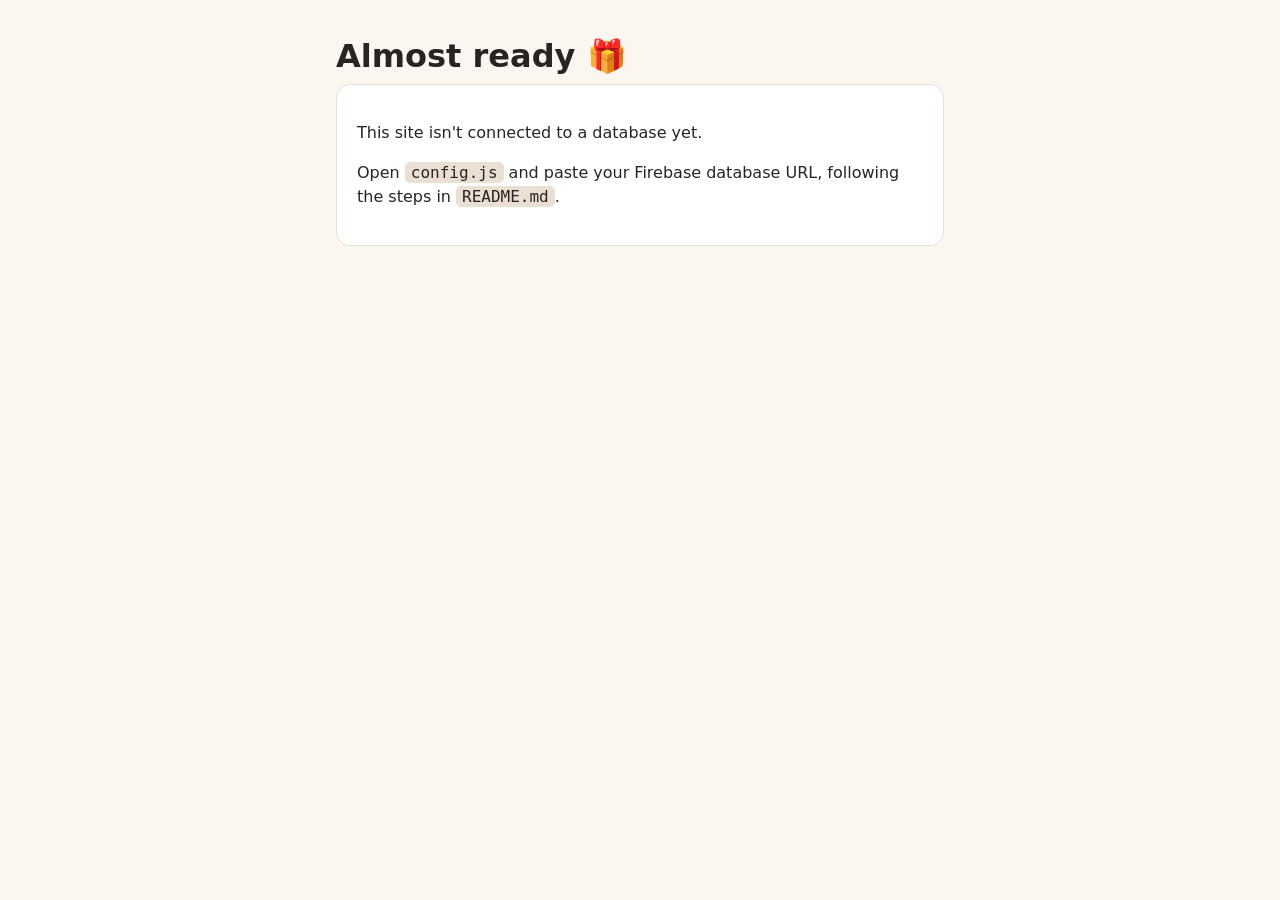
==== index.html @ a3098cd8 "Convert Secret Santa site to static GitHub Pages + Firebase Matches are encrypted per student, so on" ====
<!doctype html>
<html lang="en">
<head>
<meta charset="utf-8">
<meta name="viewport" content="width=device-width,initial-scale=1">
<title>Class Secret Santa</title>
<link rel="stylesheet" href="style.css">
</head>
<body>
<main>
<h1>🎁 Class Secret Santa</h1>
<p class="sub">Add your name and make up a password. Once your teacher pairs everyone up, come back and type the same name and password to see who you're buying for.</p>

<section class="card" id="joinCard">
  <h2>1. Add your name</h2>
  <form id="join">
    <label for="jn">Your name</label><input id="jn" autocomplete="off" required maxlength="40">
    <label for="jp">Make up a password (don't forget it!)</label><input id="jp" type="password" required>
    <button>Add me</button>
    <div class="msg" id="jm"></div>
  </form>
</section>

<section class="card">
  <h2>2. See who you got</h2>
  <form id="reveal">
    <label for="rn">Your name</label><input id="rn" autocomplete="off" required>
    <label for="rp">Your password</label><input id="rp" type="password" required>
    <button>Show my Secret Santa</button>
    <div class="msg" id="rm"></div>
  </form>
</section>

<section class="card">
  <h2>Who's in <span class="badge" id="count">0</span> <span class="badge" id="state"></span></h2>
  <ul class="names" id="names"></ul>
</section>
</main>
<script src="config.js"></script>
<script src="app.js"></script>
<script>
if (checkConfigured()) {
  const $ = (id) => document.getElementById(id);
  async function refresh() {
    try {
      const s = await getState();
      $("count").textContent = s.people.length;
      $("state").textContent = s.pairs ? "Paired ✔" : "Waiting for teacher";
      $("names").innerHTML = s.people.map((p) => "<li>" + esc(p.name) + "</li>").join("") || "<li>No one yet</li>";
      $("joinCard").style.display = s.pairs ? "none" : "";
    } catch (e) { $("state").textContent = "Can't reach database"; }
  }
  $("join").onsubmit = async (e) => {
    e.preventDefault();
    const btn = e.target.querySelector("button");
    busy(btn, true, "Adding…");
    try {
      const name = await joinSanta($("jn").value, $("jp").value);
      say($("jm"), "You're in, " + name + "! Remember your password.", true);
      $("jn").value = ""; $("jp").value = "";
      refresh();
    } catch (err) { say($("jm"), err.message); }
    busy(btn, false);
  };
  $("reveal").onsubmit = async (e) => {
    e.preventDefault();
    const btn = e.target.querySelector("button");
    busy(btn, true, "Checking…");
    try {
      const r = await revealSanta($("rn").value, $("rp").value);
      if (!r.giftee) say($("rm"), "Hi " + r.name + ", you're signed up! Not paired yet, so check back after your teacher presses Submit.", true);
      else {
        $("rm").className = "msg";
        $("rm").innerHTML = "Hi " + esc(r.name) + ", you are Secret Santa for:<div class='reveal'>🎅 " + esc(r.giftee) + "</div><small>Shh, keep it a secret!</small>";
      }
      $("rp").value = "";
    } catch (err) { say($("rm"), err.message); }
    busy(btn, false);
  };
  refresh();
  setInterval(refresh, 5000);
}
</script>
</body>
</html>
---- style.css ----
:root{--bg:#fbf6ef;--card:#fff;--ink:#2b2320;--muted:#7a6d66;--red:#c0392b;--red-d:#962d22;--green:#1e7a4c;--line:#eadfd3}
@media (prefers-color-scheme:dark){:root{--bg:#1a1514;--card:#251e1c;--ink:#f3ebe5;--muted:#b3a69e;--red:#e0574a;--red-d:#c0392b;--green:#4cc38a;--line:#3a2f2b}}
*{box-sizing:border-box}
body{margin:0;background:var(--bg);color:var(--ink);font:16px/1.5 system-ui,-apple-system,Segoe UI,Roboto,sans-serif}
main{max-width:640px;margin:0 auto;padding:32px 16px 64px}
h1{font-size:2rem;margin:0 0 4px}
.sub{color:var(--muted);margin:0 0 24px}
.card{background:var(--card);border:1px solid var(--line);border-radius:14px;padding:20px;margin-bottom:20px}
h2{font-size:1.15rem;margin:0 0 12px}
label{display:block;font-size:.9rem;color:var(--muted);margin:10px 0 4px}
input{width:100%;padding:11px 12px;font:inherit;border:1px solid var(--line);border-radius:9px;background:var(--bg);color:var(--ink)}
input:focus{outline:2px solid var(--red);outline-offset:1px}
button{margin-top:14px;padding:11px 18px;font:inherit;font-weight:600;border:0;border-radius:9px;background:var(--red);color:#fff;cursor:pointer}
button:hover{background:var(--red-d)}
button.big{width:100%;font-size:1.15rem;padding:16px}
button:disabled{opacity:.5;cursor:not-allowed}
.msg{margin-top:12px;min-height:1.5em;font-size:.95rem}
.err{color:var(--red)} .ok{color:var(--green)}
ul.names{list-style:none;padding:0;margin:0;display:flex;flex-wrap:wrap;gap:8px}
ul.names li{background:var(--bg);border:1px solid var(--line);border-radius:999px;padding:4px 12px;font-size:.95rem}
.reveal{font-size:1.6rem;font-weight:700;color:var(--green);margin:8px 0 0}
.badge{display:inline-block;font-size:.8rem;padding:2px 10px;border-radius:999px;background:var(--line);color:var(--muted);font-weight:500}
a{color:var(--red)}
code{background:var(--line);padding:1px 6px;border-radius:5px}
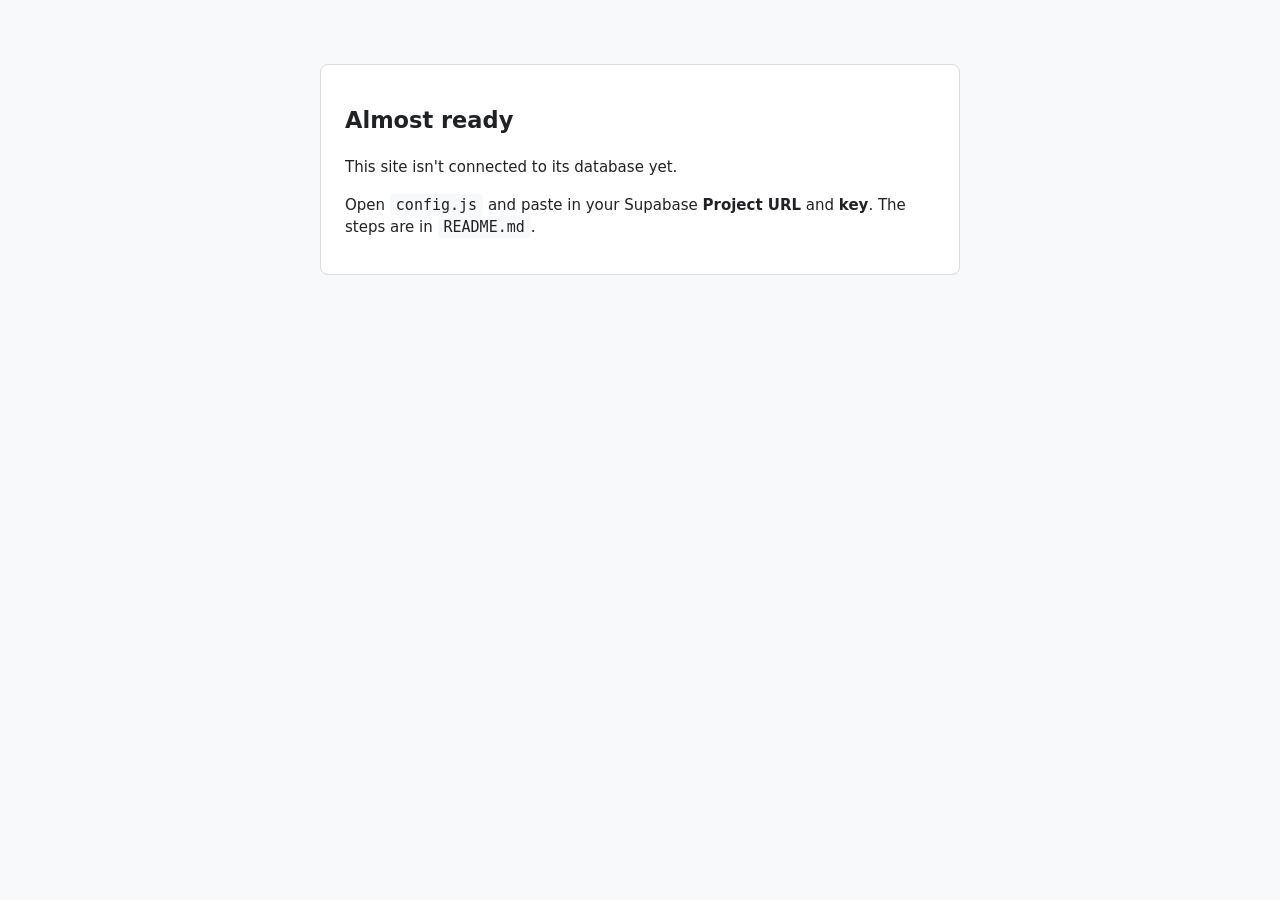
==== commit b784f9d5: "Replace Secret Santa with SISB 7A classroom announcements site Static site for GitHub Pages backed b" ====
--- a/index.html
+++ b/index.html
@@ -3,83 +3,25 @@
 <head>
 <meta charset="utf-8">
 <meta name="viewport" content="width=device-width,initial-scale=1">
-<title>Class Secret Santa</title>
+<title>SISB 7A Classroom</title>
+<link rel="icon" href="data:image/svg+xml,%3Csvg xmlns='http://www.w3.org/2000/svg' viewBox='0 0 32 32'%3E%3Crect width='32' height='32' rx='6' fill='%23188038'/%3E%3Ccircle cx='16' cy='12' r='5' fill='white'/%3E%3Cpath d='M6 27c1-6 5-9 10-9s9 3 10 9z' fill='white'/%3E%3C/svg%3E">
 <link rel="stylesheet" href="style.css">
 </head>
 <body>
-<main>
-<h1>🎁 Class Secret Santa</h1>
-<p class="sub">Add your name and make up a password. Once your teacher pairs everyone up, come back and type the same name and password to see who you're buying for.</p>
 
-<section class="card" id="joinCard">
-  <h2>1. Add your name</h2>
-  <form id="join">
-    <label for="jn">Your name</label><input id="jn" autocomplete="off" required maxlength="40">
-    <label for="jp">Make up a password (don't forget it!)</label><input id="jp" type="password" required>
-    <button>Add me</button>
-    <div class="msg" id="jm"></div>
-  </form>
-</section>
+<header class="topbar" id="topbar" hidden>
+  <div class="brand"><span class="logo" aria-hidden="true"></span><span id="brandName">Classroom</span></div>
+  <nav class="tabs" id="tabs"></nav>
+  <div class="me">
+    <span class="avatar" id="meAvatar"></span>
+    <span class="me-name" id="meName"></span>
+    <button class="text-btn" id="logout">Log out</button>
+  </div>
+</header>
 
-<section class="card">
-  <h2>2. See who you got</h2>
-  <form id="reveal">
-    <label for="rn">Your name</label><input id="rn" autocomplete="off" required>
-    <label for="rp">Your password</label><input id="rp" type="password" required>
-    <button>Show my Secret Santa</button>
-    <div class="msg" id="rm"></div>
-  </form>
-</section>
+<main id="app"><p class="loading">Loading…</p></main>
 
-<section class="card">
-  <h2>Who's in <span class="badge" id="count">0</span> <span class="badge" id="state"></span></h2>
-  <ul class="names" id="names"></ul>
-</section>
-</main>
 <script src="config.js"></script>
 <script src="app.js"></script>
-<script>
-if (checkConfigured()) {
-  const $ = (id) => document.getElementById(id);
-  async function refresh() {
-    try {
-      const s = await getState();
-      $("count").textContent = s.people.length;
-      $("state").textContent = s.pairs ? "Paired ✔" : "Waiting for teacher";
-      $("names").innerHTML = s.people.map((p) => "<li>" + esc(p.name) + "</li>").join("") || "<li>No one yet</li>";
-      $("joinCard").style.display = s.pairs ? "none" : "";
-    } catch (e) { $("state").textContent = "Can't reach database"; }
-  }
-  $("join").onsubmit = async (e) => {
-    e.preventDefault();
-    const btn = e.target.querySelector("button");
-    busy(btn, true, "Adding…");
-    try {
-      const name = await joinSanta($("jn").value, $("jp").value);
-      say($("jm"), "You're in, " + name + "! Remember your password.", true);
-      $("jn").value = ""; $("jp").value = "";
-      refresh();
-    } catch (err) { say($("jm"), err.message); }
-    busy(btn, false);
-  };
-  $("reveal").onsubmit = async (e) => {
-    e.preventDefault();
-    const btn = e.target.querySelector("button");
-    busy(btn, true, "Checking…");
-    try {
-      const r = await revealSanta($("rn").value, $("rp").value);
-      if (!r.giftee) say($("rm"), "Hi " + r.name + ", you're signed up! Not paired yet, so check back after your teacher presses Submit.", true);
-      else {
-        $("rm").className = "msg";
-        $("rm").innerHTML = "Hi " + esc(r.name) + ", you are Secret Santa for:<div class='reveal'>🎅 " + esc(r.giftee) + "</div><small>Shh, keep it a secret!</small>";
-      }
-      $("rp").value = "";
-    } catch (err) { say($("rm"), err.message); }
-    busy(btn, false);
-  };
-  refresh();
-  setInterval(refresh, 5000);
-}
-</script>
 </body>
 </html>
--- a/style.css
+++ b/style.css
@@ -1,24 +1,149 @@
-:root{--bg:#fbf6ef;--card:#fff;--ink:#2b2320;--muted:#7a6d66;--red:#c0392b;--red-d:#962d22;--green:#1e7a4c;--line:#eadfd3}
-@media (prefers-color-scheme:dark){:root{--bg:#1a1514;--card:#251e1c;--ink:#f3ebe5;--muted:#b3a69e;--red:#e0574a;--red-d:#c0392b;--green:#4cc38a;--line:#3a2f2b}}
-*{box-sizing:border-box}
-body{margin:0;background:var(--bg);color:var(--ink);font:16px/1.5 system-ui,-apple-system,Segoe UI,Roboto,sans-serif}
-main{max-width:640px;margin:0 auto;padding:32px 16px 64px}
-h1{font-size:2rem;margin:0 0 4px}
-.sub{color:var(--muted);margin:0 0 24px}
-.card{background:var(--card);border:1px solid var(--line);border-radius:14px;padding:20px;margin-bottom:20px}
-h2{font-size:1.15rem;margin:0 0 12px}
-label{display:block;font-size:.9rem;color:var(--muted);margin:10px 0 4px}
-input{width:100%;padding:11px 12px;font:inherit;border:1px solid var(--line);border-radius:9px;background:var(--bg);color:var(--ink)}
-input:focus{outline:2px solid var(--red);outline-offset:1px}
-button{margin-top:14px;padding:11px 18px;font:inherit;font-weight:600;border:0;border-radius:9px;background:var(--red);color:#fff;cursor:pointer}
-button:hover{background:var(--red-d)}
-button.big{width:100%;font-size:1.15rem;padding:16px}
-button:disabled{opacity:.5;cursor:not-allowed}
-.msg{margin-top:12px;min-height:1.5em;font-size:.95rem}
-.err{color:var(--red)} .ok{color:var(--green)}
-ul.names{list-style:none;padding:0;margin:0;display:flex;flex-wrap:wrap;gap:8px}
-ul.names li{background:var(--bg);border:1px solid var(--line);border-radius:999px;padding:4px 12px;font-size:.95rem}
-.reveal{font-size:1.6rem;font-weight:700;color:var(--green);margin:8px 0 0}
-.badge{display:inline-block;font-size:.8rem;padding:2px 10px;border-radius:999px;background:var(--line);color:var(--muted);font-weight:500}
-a{color:var(--red)}
-code{background:var(--line);padding:1px 6px;border-radius:5px}
+:root {
+  --bg: #f8f9fa; --card: #fff; --ink: #202124; --muted: #5f6368; --line: #dadce0;
+  --accent: #188038; --accent-d: #0d652d; --accent-soft: #e6f4ea;
+  --banner-a: #1e8e3e; --banner-b: #137333; --danger: #c5221f;
+  --shadow: 0 1px 2px rgba(60,64,67,.15), 0 1px 3px 1px rgba(60,64,67,.08);
+}
+@media (prefers-color-scheme: dark) {
+  :root {
+    --bg: #17191c; --card: #212327; --ink: #e8eaed; --muted: #9aa0a6; --line: #3c4043;
+    --accent: #5bb974; --accent-d: #81c995; --accent-soft: #1f3326;
+    --banner-a: #1e6f37; --banner-b: #0f4d24; --danger: #f28b82;
+    --shadow: 0 1px 2px rgba(0,0,0,.5);
+  }
+}
+* { box-sizing: border-box; }
+html, body { margin: 0; }
+body { background: var(--bg); color: var(--ink); font: 15px/1.5 system-ui, -apple-system, "Segoe UI", Roboto, Arial, sans-serif; }
+[hidden] { display: none !important; }
+button { font: inherit; cursor: pointer; }
+button:disabled { opacity: .55; cursor: not-allowed; }
+a { color: var(--accent); }
+
+/* top bar */
+.topbar { position: sticky; top: 0; z-index: 5; display: flex; align-items: center; gap: 16px;
+  height: 64px; padding: 0 16px; background: var(--card); border-bottom: 1px solid var(--line); }
+.brand { display: flex; align-items: center; gap: 10px; font-size: 1.2rem; font-weight: 500; white-space: nowrap; }
+.logo { width: 32px; height: 32px; border-radius: 6px; background: var(--accent); position: relative; flex: none; }
+.logo::before { content: ""; position: absolute; left: 11px; top: 6px; width: 10px; height: 10px; border-radius: 50%; background: #fff; }
+.logo::after { content: ""; position: absolute; left: 6px; top: 18px; width: 20px; height: 10px; border-radius: 10px 10px 0 0; background: #fff; }
+.tabs { display: flex; height: 100%; margin: 0 auto; }
+.tabs button { border: 0; background: none; color: var(--muted); padding: 0 18px; height: 100%;
+  font-weight: 500; border-bottom: 4px solid transparent; }
+.tabs button.on { color: var(--accent); border-bottom-color: var(--accent); }
+.tabs button:hover { background: var(--bg); }
+.me { display: flex; align-items: center; gap: 10px; }
+.me-name { color: var(--muted); white-space: nowrap; }
+.text-btn { border: 0; background: none; color: var(--accent); font-weight: 500; padding: 8px 10px; border-radius: 6px; }
+.text-btn:hover { background: var(--accent-soft); }
+
+.avatar { flex: none; width: 36px; height: 36px; border-radius: 50%; display: inline-grid; place-items: center;
+  color: #fff; font-weight: 600; font-size: .95rem; background: var(--accent); }
+.avatar.sm { width: 30px; height: 30px; font-size: .8rem; }
+
+/* layout */
+main { max-width: 1000px; margin: 0 auto; padding: 24px 16px 64px; }
+.loading { color: var(--muted); text-align: center; margin-top: 80px; }
+.card { background: var(--card); border: 1px solid var(--line); border-radius: 8px; }
+.pad { padding: 20px 24px; }
+
+/* banner */
+.banner { position: relative; overflow: hidden; border-radius: 8px; color: #fff; min-height: 220px; padding: 24px;
+  display: flex; flex-direction: column; justify-content: flex-end;
+  background: linear-gradient(135deg, var(--banner-a), var(--banner-b)); margin-bottom: 24px; }
+.banner::before, .banner::after { content: ""; position: absolute; border-radius: 50%; background: rgba(255,255,255,.09); }
+.banner::before { width: 340px; height: 340px; right: -60px; top: -140px; }
+.banner::after { width: 180px; height: 180px; right: 190px; bottom: -110px; }
+.banner h1 { margin: 0; font-size: 2.2rem; font-weight: 500; position: relative; }
+.banner p { margin: 4px 0 0; font-size: 1.1rem; opacity: .92; position: relative; }
+
+.stream { display: grid; grid-template-columns: 200px 1fr; gap: 24px; align-items: start; }
+.side h3 { margin: 0 0 8px; font-size: .95rem; font-weight: 500; }
+.side p { margin: 0; color: var(--muted); font-size: .88rem; }
+.posts { display: flex; flex-direction: column; gap: 16px; min-width: 0; }
+
+/* composer */
+.composer { box-shadow: var(--shadow); border: 0; }
+.composer-closed { display: flex; align-items: center; gap: 16px; padding: 16px 20px; color: var(--muted); cursor: pointer; border-radius: 8px; }
+.composer-closed:hover { color: var(--accent); }
+.composer-open { padding: 16px 20px; }
+.composer-open .label { font-size: .8rem; color: var(--accent); margin-bottom: 4px; }
+textarea, input { width: 100%; font: inherit; color: var(--ink); background: var(--bg); border: 0;
+  border-bottom: 1px solid var(--line); border-radius: 4px 4px 0 0; padding: 12px; }
+textarea { min-height: 110px; resize: vertical; }
+textarea:focus, input:focus { outline: none; border-bottom: 2px solid var(--accent); padding-bottom: 11px; }
+.row-end { display: flex; justify-content: flex-end; gap: 8px; margin-top: 12px; }
+
+.btn { border: 0; border-radius: 6px; padding: 9px 22px; font-weight: 500; background: var(--accent); color: #fff; }
+.btn:hover:not(:disabled) { background: var(--accent-d); box-shadow: var(--shadow); }
+.btn.ghost { background: none; color: var(--muted); }
+.btn.ghost:hover:not(:disabled) { background: var(--bg); box-shadow: none; }
+.btn.full { width: 100%; padding: 12px; font-size: 1rem; }
+
+/* post */
+.post { box-shadow: var(--shadow); border: 0; }
+.post-head { display: flex; align-items: center; gap: 14px; padding: 16px 20px 4px; }
+.post-head .who { font-weight: 500; }
+.post-head .when { color: var(--muted); font-size: .82rem; }
+.post-head .del { margin-left: auto; }
+.post-body { padding: 8px 20px 18px; white-space: pre-wrap; overflow-wrap: anywhere; }
+.comments { border-top: 1px solid var(--line); padding: 10px 20px 14px; }
+.comments .toggle { border: 0; background: none; color: var(--muted); font-weight: 500; padding: 6px 0; font-size: .88rem; }
+.comments .toggle:hover { color: var(--accent); }
+.comment { display: flex; gap: 12px; padding: 8px 0; }
+.comment .c-who { font-weight: 500; font-size: .9rem; }
+.comment .c-when { color: var(--muted); font-size: .78rem; margin-left: 6px; font-weight: 400; }
+.comment .c-body { white-space: pre-wrap; overflow-wrap: anywhere; font-size: .92rem; }
+.comment .x { margin-left: auto; border: 0; background: none; color: var(--muted); font-size: 1.1rem; padding: 0 6px; align-self: start; }
+.comment-form { display: flex; gap: 10px; align-items: center; margin-top: 6px; }
+.comment-form input { border-radius: 20px; border: 1px solid var(--line); padding: 8px 14px; background: transparent; }
+.comment-form input:focus { border: 1px solid var(--accent); padding-bottom: 8px; }
+.send { border: 0; background: none; color: var(--accent); font-weight: 600; padding: 6px 8px; }
+.empty { text-align: center; color: var(--muted); padding: 48px 20px; }
+
+/* auth pages */
+.auth { max-width: 420px; margin: 48px auto 0; }
+.auth .card { padding: 36px 32px 28px; }
+.auth .logo { width: 48px; height: 48px; margin: 0 auto 14px; border-radius: 10px; }
+.auth .logo::before { left: 17px; top: 9px; width: 14px; height: 14px; }
+.auth .logo::after { left: 9px; top: 27px; width: 30px; height: 15px; border-radius: 15px 15px 0 0; }
+.auth h1 { text-align: center; font-weight: 400; font-size: 1.5rem; margin: 0 0 4px; }
+.auth .sub { text-align: center; color: var(--muted); margin: 0 0 22px; }
+.field { margin-bottom: 14px; }
+.field label { display: block; font-size: .82rem; color: var(--muted); margin-bottom: 4px; }
+.hint { font-size: .8rem; color: var(--muted); margin-top: 4px; }
+.msg { min-height: 1.4em; font-size: .9rem; margin: 10px 0 0; }
+.msg.err { color: var(--danger); }
+.msg.ok { color: var(--accent); }
+.below { text-align: center; margin-top: 16px; font-size: .9rem; color: var(--muted); }
+.notice { background: var(--accent-soft); border-radius: 6px; padding: 12px 14px; font-size: .92rem; margin-bottom: 18px; }
+
+/* people */
+.people { max-width: 760px; margin: 0 auto; }
+.people h2 { color: var(--accent); font-weight: 400; font-size: 1.6rem; margin: 28px 0 0; padding-bottom: 10px;
+  border-bottom: 1px solid var(--accent); display: flex; justify-content: space-between; align-items: baseline; }
+.people h2 small { font-size: .9rem; color: var(--muted); }
+.person { display: flex; align-items: center; gap: 14px; padding: 12px 8px; border-bottom: 1px solid var(--line); }
+.person .p-name { font-weight: 500; }
+.person .p-user { color: var(--muted); font-size: .85rem; }
+.person .actions { margin-left: auto; display: flex; gap: 4px; }
+.person .actions .text-btn { font-size: .85rem; }
+.person .actions .text-btn.danger { color: var(--danger); }
+.add-grid { display: grid; grid-template-columns: 1fr 1fr; gap: 12px 16px; }
+.add-grid select { width: 100%; font: inherit; padding: 11px; border: 0; border-bottom: 1px solid var(--line); background: var(--bg); color: var(--ink); border-radius: 4px 4px 0 0; }
+
+.setup { max-width: 640px; margin: 40px auto; }
+.setup code { background: var(--bg); padding: 2px 6px; border-radius: 4px; }
+
+@media (max-width: 720px) {
+  .stream { grid-template-columns: 1fr; }
+  .side { display: none; }
+  .banner { min-height: 150px; }
+  .banner h1 { font-size: 1.7rem; }
+  .me-name, .brand span:last-child { display: none; }
+  .tabs { margin: 0; }
+  .tabs button { padding: 0 12px; }
+  .topbar { gap: 8px; justify-content: space-between; }
+  .add-grid { grid-template-columns: 1fr; }
+  .auth .card { padding: 28px 20px; }
+}
